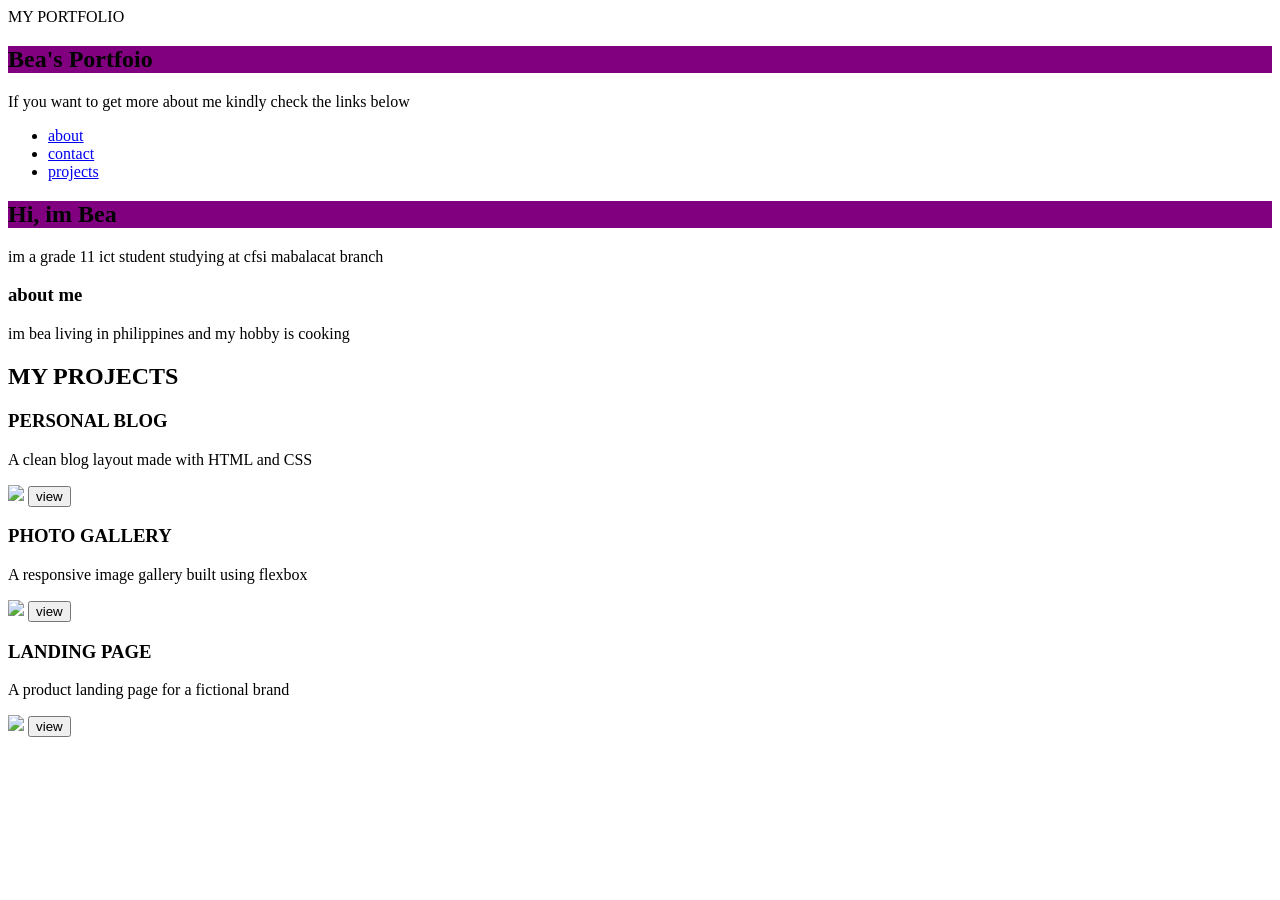
==== index.html @ 3fe1c5d8 "Add files via upload" ====
<!DOCTYPE html>
<html>
<head>
<header>
 <link rel="stylesheet" href="style.css"
<title>MY PORTFOLIO</title>
<nav>
</head>


<body>
 <h1> Bea's Portfoio</h1>
 <p> If you want to get more about me kindly check the links below</p>
<ul>
    <li><a href="about"onclick='setActive(this;scrollto(about)'>about<a></li>
	<li><a href="contact"onclick='setActive(this;scrollto(contact)'>contact<a></li>
	<li><a href="projects"onclick='setActive(this;scrollto(projects)'>projects<a></li>
	
	<script>
     alert("hello")
    Let firstname = "bea";
    console.log (typeof firstname)
    <string "ooyesoum"</string>
	<const"bea"</const>
   

   </script>
</ul>
</nav>
</header>
<section id="hero">
  <h1> Hi, im Bea</h1>
  <p> im a grade 11 ict student studying at cfsi mabalacat branch </p>
  
<section id="about">
  <h3> about me</h3>
  <p>im bea living in philippines and my hobby is cooking</p>
  
  <h2> MY PROJECTS</h2>
  <h3>PERSONAL BLOG</h3>
  <p> A clean blog layout made with HTML and CSS</p>
  <img src="link"= alt"projects">
  <button>view</button>
  
  <h3>PHOTO GALLERY</h3>
  <p> A responsive image gallery built using flexbox</p>
  <img src="link"= alt"projects"="https://www.nme.com/wp-content/uploads/2023/04/bite-me-enhypen.jpg"enhypen>
  <button>view</button>
  
  <h3>LANDING PAGE</h3>
  <p> A product landing page for a fictional brand</p>
  <img src="link"=alt"projects">
  <button>view</button>
</section>






</body>
</html>
---- style.css ----
h1{background-color: purple;}
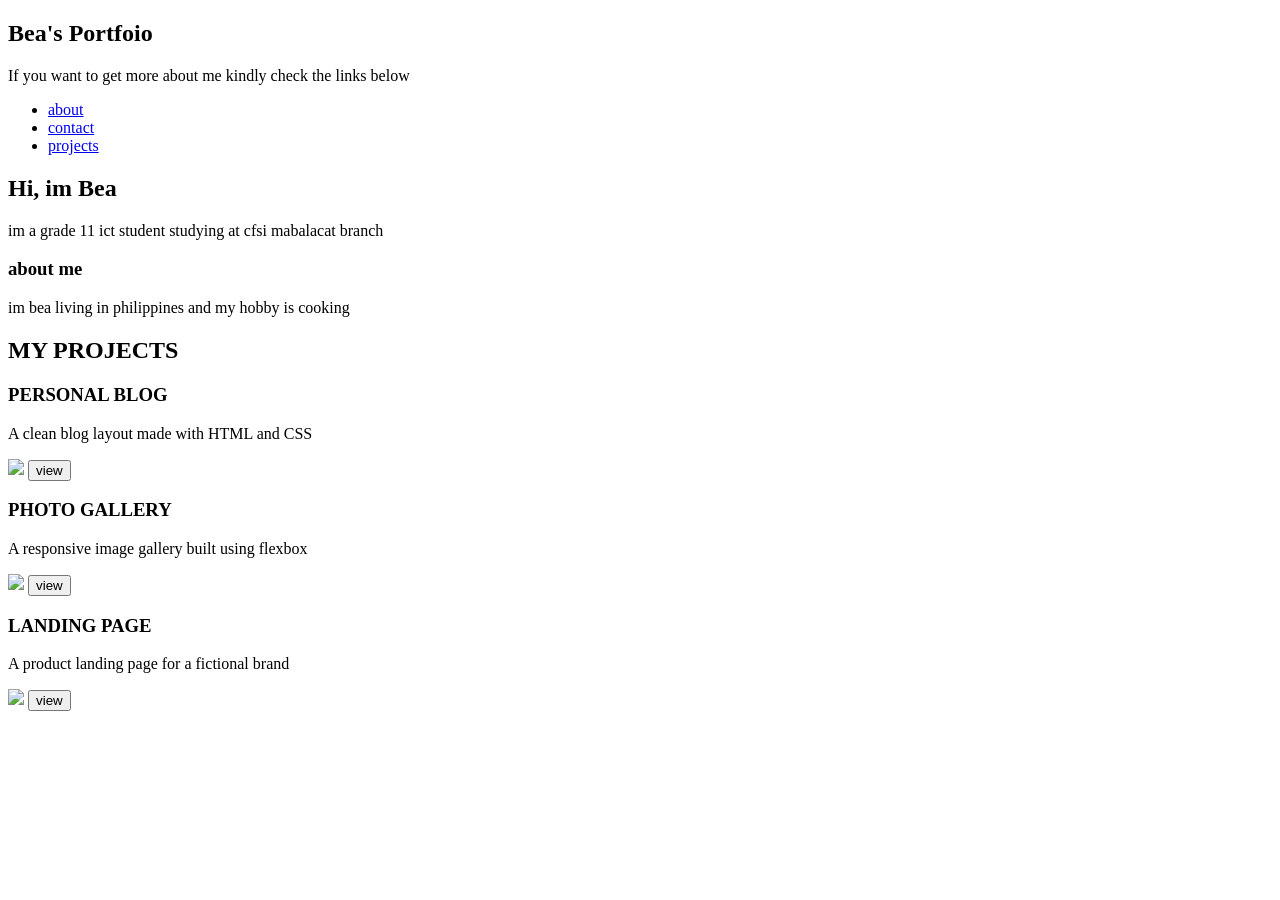
==== commit edb72ba5: "Add files via upload" ====
--- a/index.html
+++ b/index.html
@@ -2,7 +2,7 @@
 <html>
 <head>
 <header>
- <link rel="stylesheet" href="style.css"
+ <link rel="stylesheet" href="mystyle.css">
 <title>MY PORTFOLIO</title>
 <nav>
 </head>
@@ -15,16 +15,6 @@
     <li><a href="about"onclick='setActive(this;scrollto(about)'>about<a></li>
 	<li><a href="contact"onclick='setActive(this;scrollto(contact)'>contact<a></li>
 	<li><a href="projects"onclick='setActive(this;scrollto(projects)'>projects<a></li>
-	
-	<script>
-     alert("hello")
-    Let firstname = "bea";
-    console.log (typeof firstname)
-    <string "ooyesoum"</string>
-	<const"bea"</const>
-   
-
-   </script>
 </ul>
 </nav>
 </header>
@@ -39,12 +29,12 @@
   <h2> MY PROJECTS</h2>
   <h3>PERSONAL BLOG</h3>
   <p> A clean blog layout made with HTML and CSS</p>
-  <img src="link"= alt"projects">
+  <img src="link"=alt"projects">
   <button>view</button>
   
   <h3>PHOTO GALLERY</h3>
   <p> A responsive image gallery built using flexbox</p>
-  <img src="link"= alt"projects"="https://www.nme.com/wp-content/uploads/2023/04/bite-me-enhypen.jpg"enhypen>
+  <img src="link"=alt"projects">
   <button>view</button>
   
   <h3>LANDING PAGE</h3>
@@ -52,11 +42,5 @@
   <img src="link"=alt"projects">
   <button>view</button>
 </section>
-
-
-
-
-
-
 </body>
 </html>
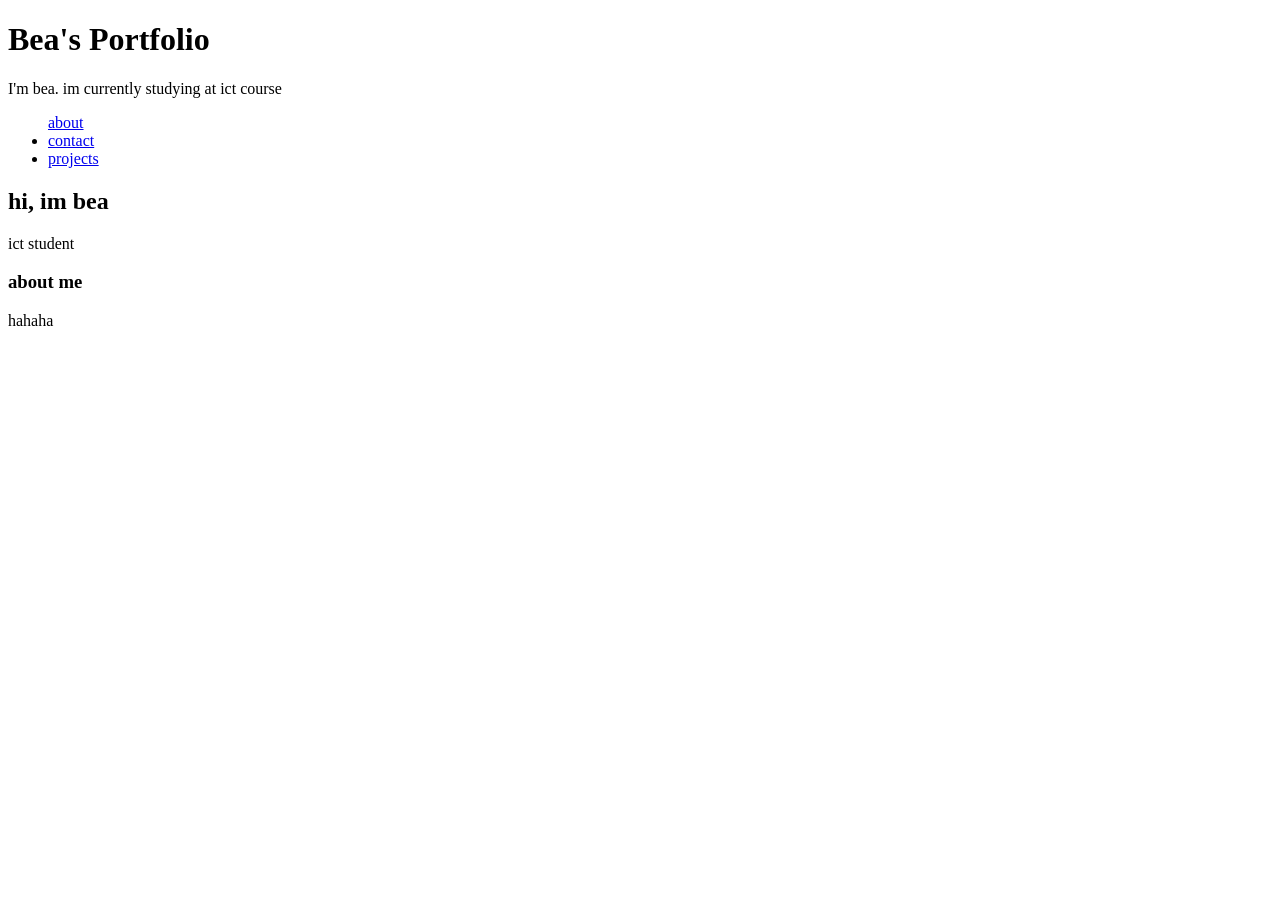
==== commit 053c794c: "Update index.html" ====
--- a/index.html
+++ b/index.html
@@ -1,46 +1,57 @@
 <!DOCTYPE html>
-<html>
+<html lang="en">
 <head>
-<header>
- <link rel="stylesheet" href="mystyle.css">
-<title>MY PORTFOLIO</title>
-<nav>
+    <title>BEA'S PORTFOLIO</title>
+    <script>
+        alert("hey");
+           
+        let firstName = "bea";
+        console.log(typeof firstName);
+        
+        let num = "bea";
+        
+        //first value
+        console.log (firstName);
+        //assignment
+        firstName = 17;
+        console.log (firstName);
+        let result = prompt ("HI","HOWS LIFE?");
+        console.log (result);
+        confirm ("YOU GOOD?");
+      </script>
+      
+      <body>
+        <h1>Bea's Portfolio </h1>
+        <p>I'm bea. im currently studying at ict course </p>
+        
+        <ul>
+          <li<</li><a
+        href="about"onclink='
+        setActive(this;scrollto(about)'>about<a></li>
+        <li><a href="contact"onclink=''
+        setActive(this;scrollto(contact)'>contact<a>
+       </li>
+       <li><a href="projects"onclick='
+  setActive(this; scrollto(projects)'>projects<a
+  ></li>
+  </ul>
+  </nav>
+  </header>
+  <section id="hero">
+   <h1>hi, im bea</h1>
+   <p> ict student</p>
+   
+   <section id="about">
+   <h3> about me</h3>
+   <p> hahaha</p>+
+          
+          
+          
+        </ul>
+     
+        
+      </body>
+      
 </head>
-
-
-<body>
- <h1> Bea's Portfoio</h1>
- <p> If you want to get more about me kindly check the links below</p>
-<ul>
-    <li><a href="about"onclick='setActive(this;scrollto(about)'>about<a></li>
-	<li><a href="contact"onclick='setActive(this;scrollto(contact)'>contact<a></li>
-	<li><a href="projects"onclick='setActive(this;scrollto(projects)'>projects<a></li>
-</ul>
-</nav>
-</header>
-<section id="hero">
-  <h1> Hi, im Bea</h1>
-  <p> im a grade 11 ict student studying at cfsi mabalacat branch </p>
-  
-<section id="about">
-  <h3> about me</h3>
-  <p>im bea living in philippines and my hobby is cooking</p>
-  
-  <h2> MY PROJECTS</h2>
-  <h3>PERSONAL BLOG</h3>
-  <p> A clean blog layout made with HTML and CSS</p>
-  <img src="link"=alt"projects">
-  <button>view</button>
-  
-  <h3>PHOTO GALLERY</h3>
-  <p> A responsive image gallery built using flexbox</p>
-  <img src="link"=alt"projects">
-  <button>view</button>
-  
-  <h3>LANDING PAGE</h3>
-  <p> A product landing page for a fictional brand</p>
-  <img src="link"=alt"projects">
-  <button>view</button>
-</section>
-</body>
 </html>
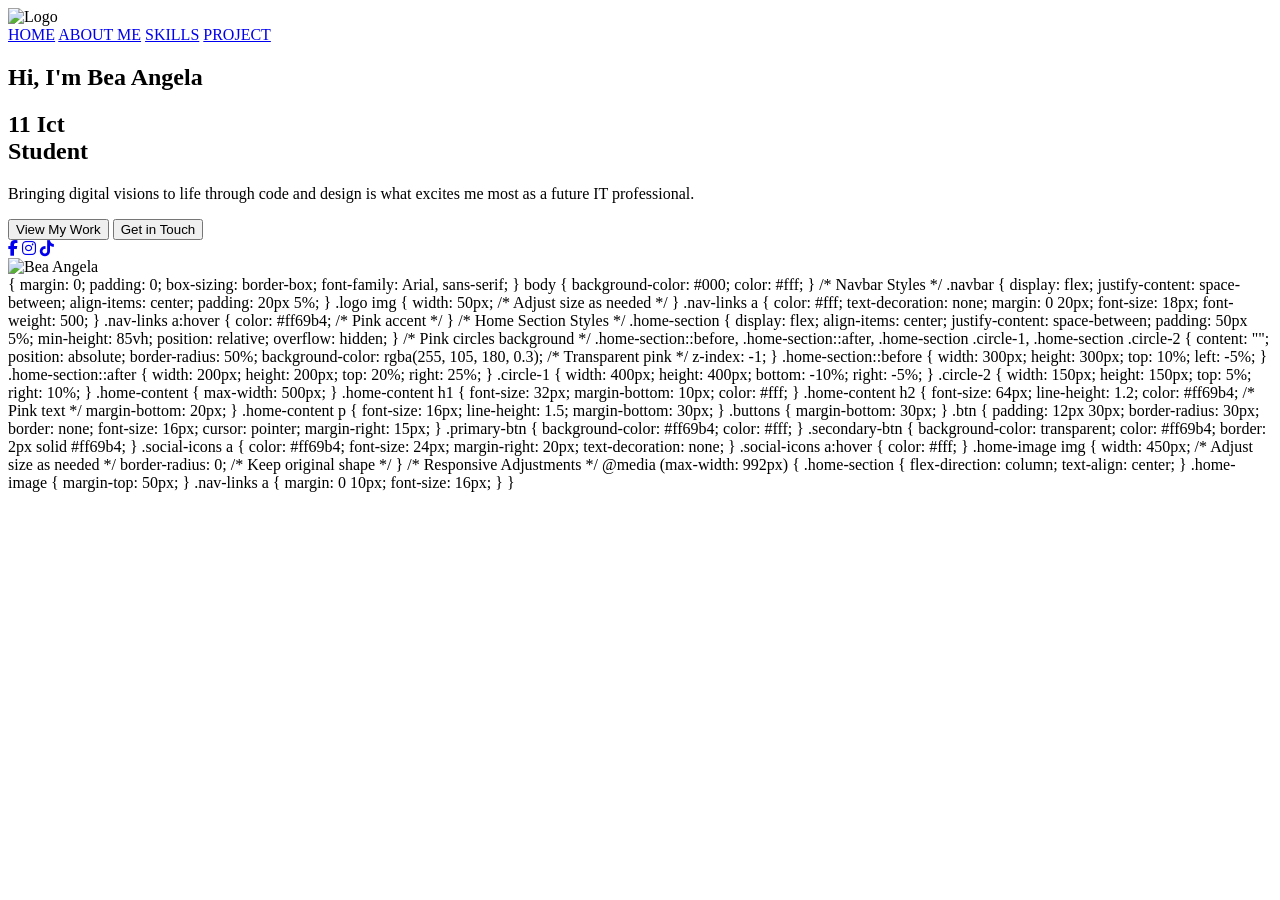
==== commit dfe2beab: "Update index.html" ====
--- a/index.html
+++ b/index.html
@@ -1,57 +1,212 @@
-<!DOCTYPE html>
-<html lang="en">
-<head>
-    <title>BEA'S PORTFOLIO</title>
-    <script>
-        alert("hey");
-           
-        let firstName = "bea";
-        console.log(typeof firstName);
-        
-        let num = "bea";
-        
-        //first value
-        console.log (firstName);
-        //assignment
-        firstName = 17;
-        console.log (firstName);
-        let result = prompt ("HI","HOWS LIFE?");
-        console.log (result);
-        confirm ("YOU GOOD?");
-      </script>
-      
-      <body>
-        <h1>Bea's Portfolio </h1>
-        <p>I'm bea. im currently studying at ict course </p>
-        
-        <ul>
-          <li<</li><a
-        href="about"onclink='
-        setActive(this;scrollto(about)'>about<a></li>
-        <li><a href="contact"onclink=''
-        setActive(this;scrollto(contact)'>contact<a>
-       </li>
-       <li><a href="projects"onclick='
-  setActive(this; scrollto(projects)'>projects<a
-  ></li>
-  </ul>
-  </nav>
-  </header>
-  <section id="hero">
-   <h1>hi, im bea</h1>
-   <p> ict student</p>
-   
-   <section id="about">
-   <h3> about me</h3>
-   <p> hahaha</p>-
-          
-          
-          
-        </ul>
-     
-        
-      </body>
-      
-</head>
-</html>+<!DOCTYPE html>
+<html lang="en">
+<head>
+    <meta charset="UTF-8">
+    <meta name="viewport" content="width=device-width, initial-scale=1.0">
+    <title>Bea Angela | Portfolio</title>
+    <link rel="stylesheet" href="styles.css">
+    <!-- Font Awesome for icons -->
+    <link rel="stylesheet" href="https://cdnjs.cloudflare.com/ajax/libs/font-awesome/6.4.0/css/all.min.css">
+</head>
+<body>
+    <!-- Navbar -->
+    <nav class="navbar">
+        <div class="logo">
+            <!-- Replace with your logo image or text -->
+            <img src="logo.png" alt="Logo">
+        </div>
+        <div class="nav-links">
+            <a href="#home">HOME</a>
+            <a href="#about">ABOUT ME</a>
+            <a href="#skills">SKILLS</a>
+            <a href="#project">PROJECT</a>
+        </div>
+    </nav>
+
+    <!-- Home Section -->
+    <section id="home" class="home-section">
+        <div class="home-content">
+            <h1>Hi, I'm Bea Angela</h1>
+            <h2>11 Ict <br> Student</h2>
+            <p>Bringing digital visions to life through code and design is what excites me most as a future IT professional.</p>
+            <div class="buttons">
+                <button class="btn primary-btn">View My Work</button>
+                <button class="btn secondary-btn">Get in Touch</button>
+            </div>
+            <div class="social-icons">
+                <a href="#"><i class="fab fa-facebook-f"></i></a>
+                <a href="#"><i class="fab fa-instagram"></i></a>
+                <a href="#"><i class="fab fa-tiktok"></i></a>
+            </div>
+        </div>
+        <div class="home-image">
+            <img src="Bea.jpg" alt="Bea Angela">
+        </div>
+    </section>
+    {
+    margin: 0;
+    padding: 0;
+    box-sizing: border-box;
+    font-family: Arial, sans-serif;
+}
+
+body {
+    background-color: #000;
+    color: #fff;
+}
+
+/* Navbar Styles */
+.navbar {
+    display: flex;
+    justify-content: space-between;
+    align-items: center;
+    padding: 20px 5%;
+}
+
+.logo img {
+    width: 50px; /* Adjust size as needed */
+}
+
+.nav-links a {
+    color: #fff;
+    text-decoration: none;
+    margin: 0 20px;
+    font-size: 18px;
+    font-weight: 500;
+}
+
+.nav-links a:hover {
+    color: #ff69b4; /* Pink accent */
+}
+
+/* Home Section Styles */
+.home-section {
+    display: flex;
+    align-items: center;
+    justify-content: space-between;
+    padding: 50px 5%;
+    min-height: 85vh;
+    position: relative;
+    overflow: hidden;
+}
+
+/* Pink circles background */
+.home-section::before, .home-section::after, 
+.home-section .circle-1, .home-section .circle-2 {
+    content: "";
+    position: absolute;
+    border-radius: 50%;
+    background-color: rgba(255, 105, 180, 0.3); /* Transparent pink */
+    z-index: -1;
+}
+
+.home-section::before {
+    width: 300px;
+    height: 300px;
+    top: 10%;
+    left: -5%;
+}
+
+.home-section::after {
+    width: 200px;
+    height: 200px;
+    top: 20%;
+    right: 25%;
+}
+
+.circle-1 {
+    width: 400px;
+    height: 400px;
+    bottom: -10%;
+    right: -5%;
+}
+
+.circle-2 {
+    width: 150px;
+    height: 150px;
+    top: 5%;
+    right: 10%;
+}
+
+.home-content {
+    max-width: 500px;
+}
+
+.home-content h1 {
+    font-size: 32px;
+    margin-bottom: 10px;
+    color: #fff;
+}
+
+.home-content h2 {
+    font-size: 64px;
+    line-height: 1.2;
+    color: #ff69b4; /* Pink text */
+    margin-bottom: 20px;
+}
+
+.home-content p {
+    font-size: 16px;
+    line-height: 1.5;
+    margin-bottom: 30px;
+}
+
+.buttons {
+    margin-bottom: 30px;
+}
+
+.btn {
+    padding: 12px 30px;
+    border-radius: 30px;
+    border: none;
+    font-size: 16px;
+    cursor: pointer;
+    margin-right: 15px;
+}
+
+.primary-btn {
+    background-color: #ff69b4;
+    color: #fff;
+}
+
+.secondary-btn {
+    background-color: transparent;
+    color: #ff69b4;
+    border: 2px solid #ff69b4;
+}
+
+.social-icons a {
+    color: #ff69b4;
+    font-size: 24px;
+    margin-right: 20px;
+    text-decoration: none;
+}
+
+.social-icons a:hover {
+    color: #fff;
+}
+
+.home-image img {
+    width: 450px; /* Adjust size as needed */
+    border-radius: 0; /* Keep original shape */
+}
+
+/* Responsive Adjustments */
+@media (max-width: 992px) {
+    .home-section {
+        flex-direction: column;
+        text-align: center;
+    }
+
+    .home-image {
+        margin-top: 50px;
+    }
+
+    .nav-links a {
+        margin: 0 10px;
+        font-size: 16px;
+    }
+}
+
+</body>
+</html>
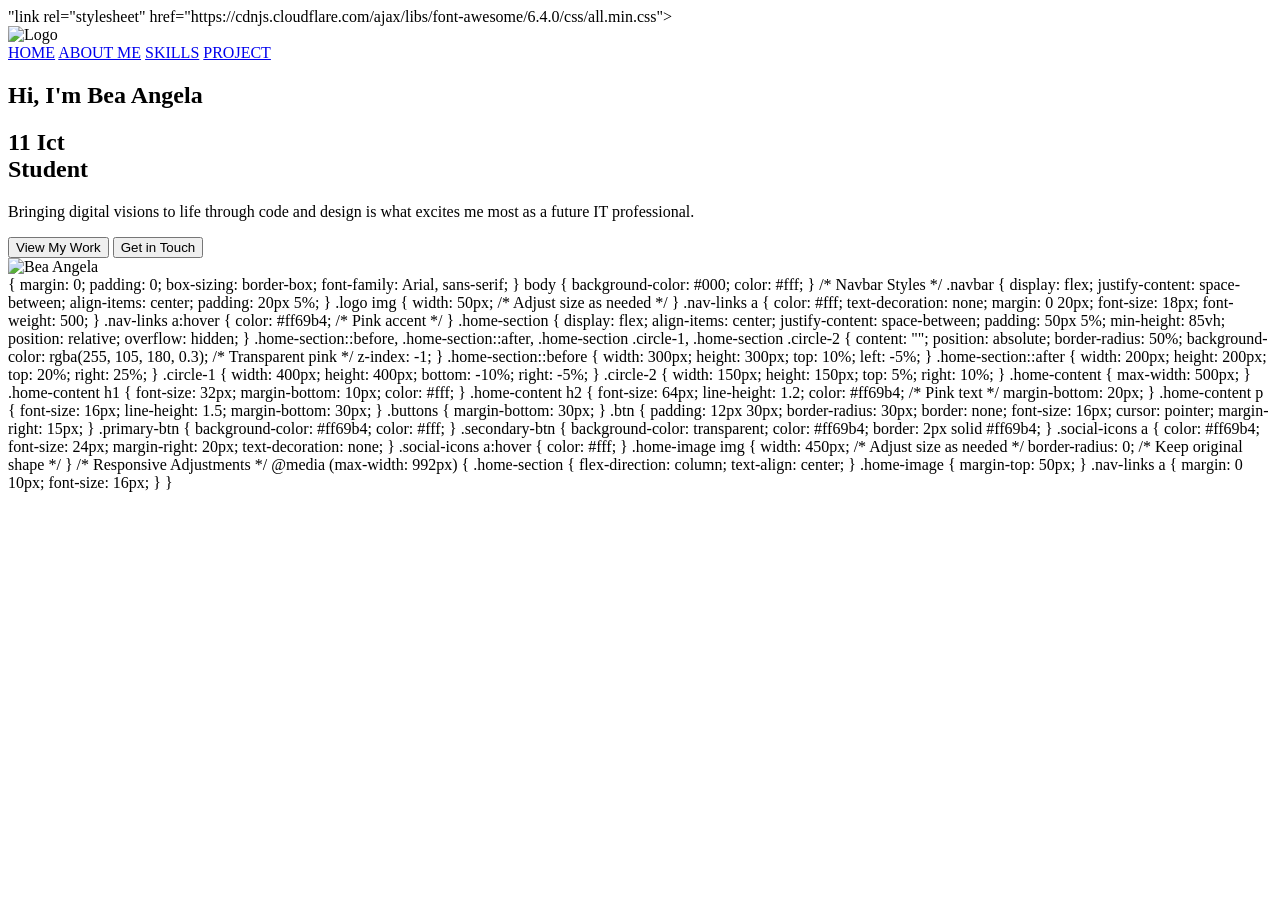
==== commit cbad930a: "Update index.html" ====
--- a/index.html
+++ b/index.html
@@ -5,14 +5,12 @@
     <meta name="viewport" content="width=device-width, initial-scale=1.0">
     <title>Bea Angela | Portfolio</title>
     <link rel="stylesheet" href="styles.css">
-    <!-- Font Awesome for icons -->
-    <link rel="stylesheet" href="https://cdnjs.cloudflare.com/ajax/libs/font-awesome/6.4.0/css/all.min.css">
+
+    "link rel="stylesheet" href="https://cdnjs.cloudflare.com/ajax/libs/font-awesome/6.4.0/css/all.min.css">
 </head>
 <body>
-    <!-- Navbar -->
     <nav class="navbar">
         <div class="logo">
-            <!-- Replace with your logo image or text -->
             <img src="logo.png" alt="Logo">
         </div>
         <div class="nav-links">
@@ -23,7 +21,6 @@
         </div>
     </nav>
 
-    <!-- Home Section -->
     <section id="home" class="home-section">
         <div class="home-content">
             <h1>Hi, I'm Bea Angela</h1>
@@ -79,7 +76,6 @@
     color: #ff69b4; /* Pink accent */
 }
 
-/* Home Section Styles */
 .home-section {
     display: flex;
     align-items: center;
@@ -90,7 +86,6 @@
     overflow: hidden;
 }
 
-/* Pink circles background */
 .home-section::before, .home-section::after, 
 .home-section .circle-1, .home-section .circle-2 {
     content: "";
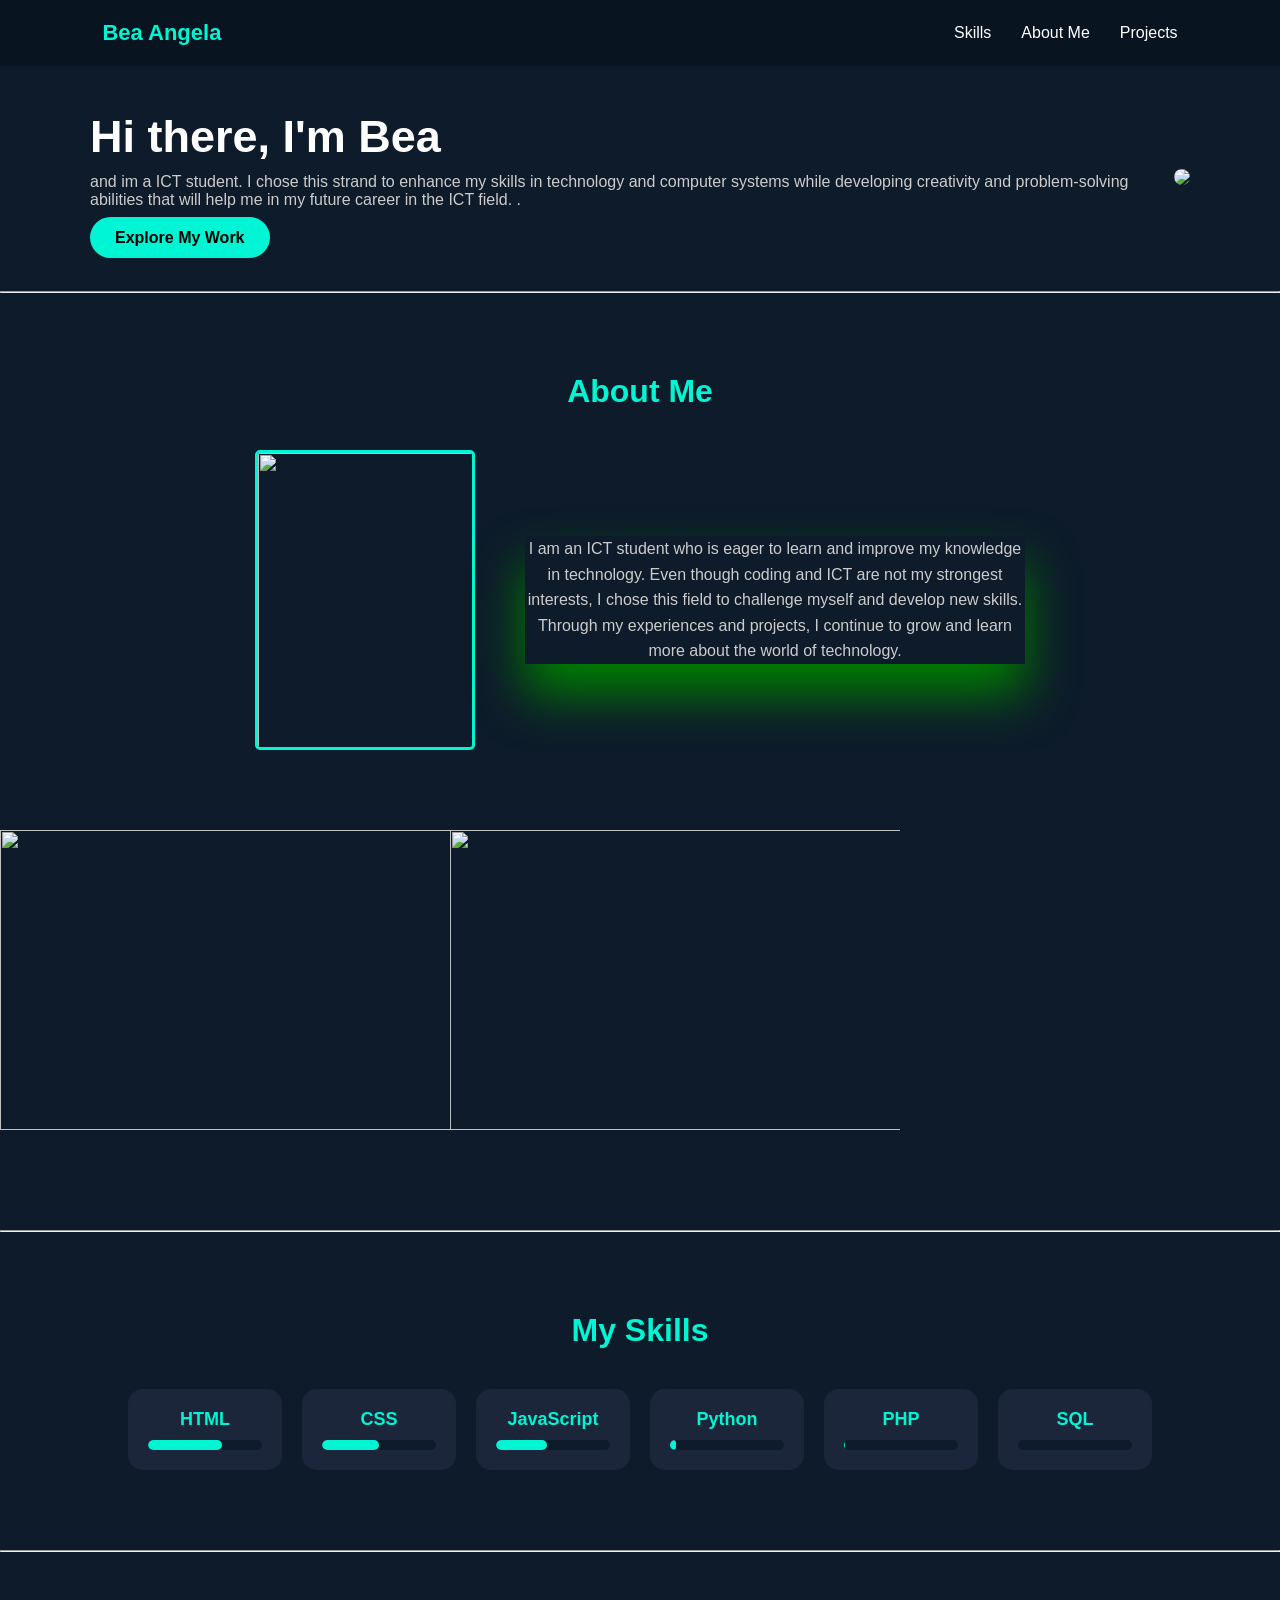
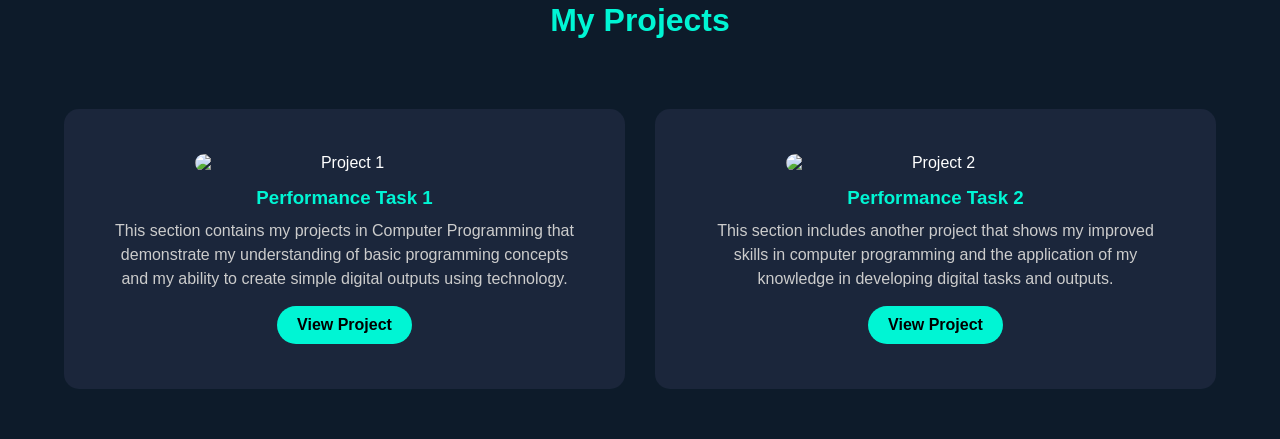
==== commit cee4e1dd: "Update index.html" ====
--- a/index.html
+++ b/index.html
@@ -1,207 +1,557 @@
 <!DOCTYPE html>
 <html lang="en">
 <head>
-    <meta charset="UTF-8">
-    <meta name="viewport" content="width=device-width, initial-scale=1.0">
-    <title>Bea Angela | Portfolio</title>
-    <link rel="stylesheet" href="styles.css">
-
-    "link rel="stylesheet" href="https://cdnjs.cloudflare.com/ajax/libs/font-awesome/6.4.0/css/all.min.css">
+<meta charset="UTF-8">
+<meta name="viewport" content="width=device-width, initial-scale=1.0">
+<title>Bea's Portfolio</title>
+
+<style>
+
+*{
+margin:0;
+padding:0;
+box-sizing:border-box;
+font-family:Arial;
+scroll-behavior:smooth;
+}
+
+body{
+background:#0d1b2a;
+color:white;
+background-image: ;
+}
+
+/* NAVBAR */
+
+nav{
+display:flex;
+justify-content:space-between;
+align-items:center;
+padding:20px 8%;
+background:#081420;
+}
+
+.logo{
+font-size:22px;
+font-weight:bold;
+color:#00f5d4;
+}
+
+nav ul{
+display:flex;
+list-style:none;
+gap:30px;
+}
+
+nav ul li a{
+text-decoration:none;
+color:white;
+transition:.3s;
+}
+
+nav ul li a:hover{
+color:#00f5d4;
+}
+
+/* HERO */
+
+.hero{
+display:flex;
+justify-content:center;
+align-items:center;
+height:25vh;
+padding:40px;
+}
+
+.hero-container{
+display:flex;
+align-items:center;
+justify-content:space-between;
+max-width:1100px;
+width:100%;
+}
+
+.hero-text h1{
+font-size:45px;
+margin-bottom:10px;
+}
+
+.hero-text p{
+color:#ccc;
+margin-bottom:20px;
+}
+
+.btn{
+background:#00f5d4;
+padding:12px 25px;
+border-radius:25px;
+text-decoration:none;
+color:black;
+font-weight:bold;
+}
+
+/* HERO IMAGE */
+
+.hero-image img{
+width:260px;
+border-radius:10px;
+}
+
+/* ABOUT */
+
+.about{
+padding:80px 8%;
+text-align:center;
+}
+
+.about h2{
+font-size:32px;
+color:#00f5d4;
+margin-bottom:20px;
+}
+
+.about-container{
+display:flex;
+align-items:center;
+justify-content:center;
+gap:50px;
+margin-top:40px;
+}
+
+.about img{
+  height:300px;
+width:220px;
+border-radius:5px;
+border:3px solid #00f5d4;
+}
+
+.about p{
+max-width:500px;
+color:#ccc;
+line-height:1.6;
+    box-shadow: 0 30px 50px green;
+
+}
+.slider{
+  width:900px;
+  height:400px;
+  overflow:hidden;
+}
+
+.slider figure{
+  position:relative;
+  width:200%;
+  margin:0;
+  left:0;
+  display:flex;
+  animation:slide 12s infinite;
+}
+
+.slider img{
+  width:700%;
+  height:300px;
+  object-fit:cover;
+}
+
+@keyframes slide{
+  0%{left:0;}
+  50%{left:0;}
+
+  25%{left:-100%;}
+  45%{left:-100%;}
+
+  50%{left:-200%;}
+  70%{left:-200%;}
+
+  75%{left:-300%;}
+  100%{left:-300%;}
+}
+/* SKILLS */
+
+.skills{
+padding:80px 10%;
+background:#0d1b2a;
+}
+
+.skills h2{
+text-align:center;
+font-size:32px;
+margin-bottom:40px;
+color:#00f5d4;
+}
+
+.skills-container{
+display:flex;
+justify-content:space-between;
+flex-wrap:wrap;
+gap:20px;
+}
+
+.skill-box{
+flex:1 1 calc(16% - 20px); /* 6 boxes evenly */
+background:#1b263b;
+padding:20px;
+border-radius:15px;
+text-align:center;
+transition:0.3s;
+cursor:default;
+}
+
+.skill-box:hover{
+background:#00f5d4;
+color:#0d1b2a;
+transform:translateY(-5px);
+}
+
+.skill-name{
+display:block;
+margin-bottom:10px;
+font-weight:bold;
+color:#00f5d4;
+font-size:18px;
+}
+
+/* SKILL BAR */
+
+.skill-bar{
+width:100%;
+height:10px;
+background:#0d1b2a;
+border-radius:10px;
+overflow:hidden;
+}
+
+.skill-fill{
+height:100%;
+background:#00f5d4;
+border-radius:10px;
+transition:0.5s;
+}
+
+/* RESPONSIVE */
+
+@media(max-width:992px){
+.skill-box{
+flex:1 1 calc(30% - 20px);
+}
+}
+
+@media(max-width:600px){
+.skill-box{
+flex:1 1 calc(45% - 20px);
+}
+}
+/* PROJECTS */
+
+.projects{
+padding:50px 5%;
+background:#0d1b2a;
+}
+
+.projects h2{
+text-align:center;
+font-size:32px;
+margin-bottom:70px;
+color:#00f5d4;
+}
+
+/* GRID LAYOUT */
+.project-grid{
+display:grid;
+grid-template-columns: repeat(2, 1fr);
+gap:30px;
+}
+
+/* PROJECT CARD */
+.project-card{
+background:#1b263b;
+padding:45px;
+border-radius:15px;
+display:flex;
+flex-direction:column;
+align-items:center;
+text-align:center;
+transition:0.3s;
+}
+
+.project-card:hover{
+transform:translateY(-5px);
+}
+
+.project-card img{
+width:100%;
+max-width:300px;
+border-radius:10px;
+margin-bottom:15px;
+}
+
+.project-card h3{
+margin-bottom:10px;
+color:#00f5d4;
+}
+
+.project-card p{
+color:#ccc;
+line-height:1.5;
+margin-bottom:15px;
+}
+
+/* BUTTONS */
+.project-buttons{
+display:flex;
+gap:15px;
+flex-wrap:wrap;
+justify-content:center;
+}
+
+.view-btn{
+background:#00f5d4;
+color:black;
+padding:10px 20px;
+border-radius:20px;
+text-decoration:none;
+font-weight:bold;
+}
+
+.code-btn{
+border:2px solid #00f5d4;
+color:#00f5d4;
+padding:8px 20px;
+border-radius:20px;
+text-decoration:none;
+}
+
+/* RESPONSIVE */
+@media(max-width:768px){
+.project-grid{
+grid-template-columns:1fr;
+}
+.project-card img{
+max-width:100%;
+}
+.project-buttons{
+flex-direction:column;
+gap:10px;
+}
+}
+/* MOBILE */
+
+@media(max-width:768px){
+
+.project-box{
+flex-direction:column;
+text-align:center;
+}
+
+.project-img img{
+width:100%;
+}
+
+}
+/* RESPONSIVE */
+
+@media(max-width:768px){
+
+.hero-container{
+flex-direction:column;
+text-align:center;
+gap:30px;
+}
+
+.about-container{
+flex-direction:column;
+}
+
+}
+
+
+/* ========== SLIDE ANIMATION ========== */
+@keyframes slide {
+    0% { transform: translateX(0); }
+    100% { transform: translateX(calc(-50% - 9.5px)); }
+}
+
+
+/* ========== MOBILE RESPONSIVENESS ========== */
+@media (max-width: 600px) {
+    .fantasy-box, .romance-box {
+        height: 250px;
+    }
+
+    .section-text {
+        right: 20px;
+        top: 15px;
+    }
+
+    .romance-text {
+        left: 20px;
+        top: 15px;
+    }
+
+    .section-img, .romance-img {
+        width: 45%;
+    }
+
+    .story-card {
+        min-width: 40%;
+    }
+
+}
+</style>
 </head>
+
 <body>
-    <nav class="navbar">
-        <div class="logo">
-            <img src="logo.png" alt="Logo">
-        </div>
-        <div class="nav-links">
-            <a href="#home">HOME</a>
-            <a href="#about">ABOUT ME</a>
-            <a href="#skills">SKILLS</a>
-            <a href="#project">PROJECT</a>
-        </div>
-    </nav>
-
-    <section id="home" class="home-section">
-        <div class="home-content">
-            <h1>Hi, I'm Bea Angela</h1>
-            <h2>11 Ict <br> Student</h2>
-            <p>Bringing digital visions to life through code and design is what excites me most as a future IT professional.</p>
-            <div class="buttons">
-                <button class="btn primary-btn">View My Work</button>
-                <button class="btn secondary-btn">Get in Touch</button>
-            </div>
-            <div class="social-icons">
-                <a href="#"><i class="fab fa-facebook-f"></i></a>
-                <a href="#"><i class="fab fa-instagram"></i></a>
-                <a href="#"><i class="fab fa-tiktok"></i></a>
-            </div>
-        </div>
-        <div class="home-image">
-            <img src="Bea.jpg" alt="Bea Angela">
-        </div>
-    </section>
-    {
-    margin: 0;
-    padding: 0;
-    box-sizing: border-box;
-    font-family: Arial, sans-serif;
-}
-
-body {
-    background-color: #000;
-    color: #fff;
-}
-
-/* Navbar Styles */
-.navbar {
-    display: flex;
-    justify-content: space-between;
-    align-items: center;
-    padding: 20px 5%;
-}
-
-.logo img {
-    width: 50px; /* Adjust size as needed */
-}
-
-.nav-links a {
-    color: #fff;
-    text-decoration: none;
-    margin: 0 20px;
-    font-size: 18px;
-    font-weight: 500;
-}
-
-.nav-links a:hover {
-    color: #ff69b4; /* Pink accent */
-}
-
-.home-section {
-    display: flex;
-    align-items: center;
-    justify-content: space-between;
-    padding: 50px 5%;
-    min-height: 85vh;
-    position: relative;
-    overflow: hidden;
-}
-
-.home-section::before, .home-section::after, 
-.home-section .circle-1, .home-section .circle-2 {
-    content: "";
-    position: absolute;
-    border-radius: 50%;
-    background-color: rgba(255, 105, 180, 0.3); /* Transparent pink */
-    z-index: -1;
-}
-
-.home-section::before {
-    width: 300px;
-    height: 300px;
-    top: 10%;
-    left: -5%;
-}
-
-.home-section::after {
-    width: 200px;
-    height: 200px;
-    top: 20%;
-    right: 25%;
-}
-
-.circle-1 {
-    width: 400px;
-    height: 400px;
-    bottom: -10%;
-    right: -5%;
-}
-
-.circle-2 {
-    width: 150px;
-    height: 150px;
-    top: 5%;
-    right: 10%;
-}
-
-.home-content {
-    max-width: 500px;
-}
-
-.home-content h1 {
-    font-size: 32px;
-    margin-bottom: 10px;
-    color: #fff;
-}
-
-.home-content h2 {
-    font-size: 64px;
-    line-height: 1.2;
-    color: #ff69b4; /* Pink text */
-    margin-bottom: 20px;
-}
-
-.home-content p {
-    font-size: 16px;
-    line-height: 1.5;
-    margin-bottom: 30px;
-}
-
-.buttons {
-    margin-bottom: 30px;
-}
-
-.btn {
-    padding: 12px 30px;
-    border-radius: 30px;
-    border: none;
-    font-size: 16px;
-    cursor: pointer;
-    margin-right: 15px;
-}
-
-.primary-btn {
-    background-color: #ff69b4;
-    color: #fff;
-}
-
-.secondary-btn {
-    background-color: transparent;
-    color: #ff69b4;
-    border: 2px solid #ff69b4;
-}
-
-.social-icons a {
-    color: #ff69b4;
-    font-size: 24px;
-    margin-right: 20px;
-    text-decoration: none;
-}
-
-.social-icons a:hover {
-    color: #fff;
-}
-
-.home-image img {
-    width: 450px; /* Adjust size as needed */
-    border-radius: 0; /* Keep original shape */
-}
-
-/* Responsive Adjustments */
-@media (max-width: 992px) {
-    .home-section {
-        flex-direction: column;
-        text-align: center;
-    }
-
-    .home-image {
-        margin-top: 50px;
-    }
-
-    .nav-links a {
-        margin: 0 10px;
-        font-size: 16px;
-    }
-}
-
+
+<!-- NAVBAR -->
+
+<nav>
+<div class="logo">Bea Angela</div>
+
+<ul>
+<li><a href="#skills">Skills</a></li>
+<li><a href="#about">About Me</a></li>
+<li><a href="#projects">Projects</a></li>
+</ul>
+</nav>
+
+<!-- HERO -->
+
+<section class="hero">
+
+<div class="hero-container">
+
+<div class="hero-text">
+<h1>Hi there, I'm Bea</h1>
+<p>and im a ICT student. I chose this strand to enhance my skills in technology and computer systems while developing creativity and problem-solving abilities that will help me in my future career in the ICT field.
+.</p>
+<a href="#" class="btn">Explore My Work</a>
+</div>
+
+<div class="hero-image">
+<img src="/916b00d5ed4cd6db0e1ec4c7b379e60a.jpg">
+</div>
+
+</div>
+
+</section>
+<hr>
+
+<!-- ABOUT -->
+
+<section class="about" id="about">
+
+<h2>About Me</h2>
+
+<div class="about-container">
+
+<img src="/916b00d5ed4cd6db0e1ec4c7b379e60a.jpg">
+<p>
+I am an ICT student who is eager to learn and improve my knowledge in technology. Even though coding and ICT are not my strongest interests, I chose this field to challenge myself and develop new skills. Through my experiences and projects, I continue to grow and learn more about the world of technology.
+  
+</p>
+
+
+</div>
+
+</section>
+<div class="slider">
+  <figure>
+    <img src="/8e69088f8f6ef8c28b8c66761bd7be53.jpg">
+    <img src="/5e34e5eddd4ffacf18d73b9919fcaf4c.jpg">
+    <img src="/a0ebc09bd5eb10bf2d57ee1329469932.jpg">
+    <img src="/8fc2497aa45de1a9be475fd78d1505ca.jpg">
+  </figure>
+</div>
+
+
+<hr>
+<!-- SKILLS -->
+<section class="skills" id="skills">
+
+<h2>My Skills</h2>
+
+<div class="skills-container">
+
+<div class="skill-box">
+  <span class="skill-name">HTML</span>
+  <div class="skill-bar">
+    <div class="skill-fill" style="width:65%;"></div>
+  </div>
+</div>
+
+<div class="skill-box">
+  <span class="skill-name">CSS</span>
+  <div class="skill-bar">
+    <div class="skill-fill" style="width:50%;"></div>
+  </div>
+</div>
+
+<div class="skill-box">
+  <span class="skill-name">JavaScript</span>
+  <div class="skill-bar">
+    <div class="skill-fill" style="width:45%;"></div>
+  </div>
+</div>
+
+<div class="skill-box">
+  <span class="skill-name">Python</span>
+  <div class="skill-bar">
+    <div class="skill-fill" style="width:5%;"></div>
+  </div>
+</div>
+
+<div class="skill-box">
+  <span class="skill-name">PHP</span>
+  <div class="skill-bar">
+    <div class="skill-fill" style="width:0.6%;"></div>
+  </div>
+</div>
+
+<div class="skill-box">
+  <span class="skill-name">SQL</span>
+  <div class="skill-bar">
+    <div class="skill-fill" style="width:0%;"></div>
+  </div>
+</div>
+
+</div>
+
+</section> 
+<hr>
+<!-- PROJECTS -->
+<section class="projects" id="projects">
+
+<h2>My Projects</h2>
+
+<div class="project-grid">
+
+  <div class="project-card">
+    <img src="/add794922cf6d0bcd4105db5e2e1b3e3.jpg" alt="Project 1">
+    <h3> Performance Task 1</h3>
+    <p>This section contains my projects in Computer Programming that demonstrate my understanding of basic programming concepts and my ability to create simple digital outputs using technology.</p>
+    <div class="project-buttons">
+      <a href="#" class="view-btn">View Project</a>
+    </div>
+  </div>
+
+  <div class="project-card">
+    <img src="/e5e61a18c3c97a40a41dfb0c84bf574b.jpg" alt="Project 2">
+    <h3>Performance Task 2</h3>
+    <p>This section includes another project that shows my improved skills in computer programming and the application of my knowledge in developing digital tasks and outputs.</p>
+    <div class="project-buttons">
+      <a href="#" class="view-btn">View Project</a>
+    </div>
+  </div>
+
+
+  </div>
+
+
+    </div>
+  </div>
+
+</div>
+
+</section>
 </body>
-</html>
+</html>
